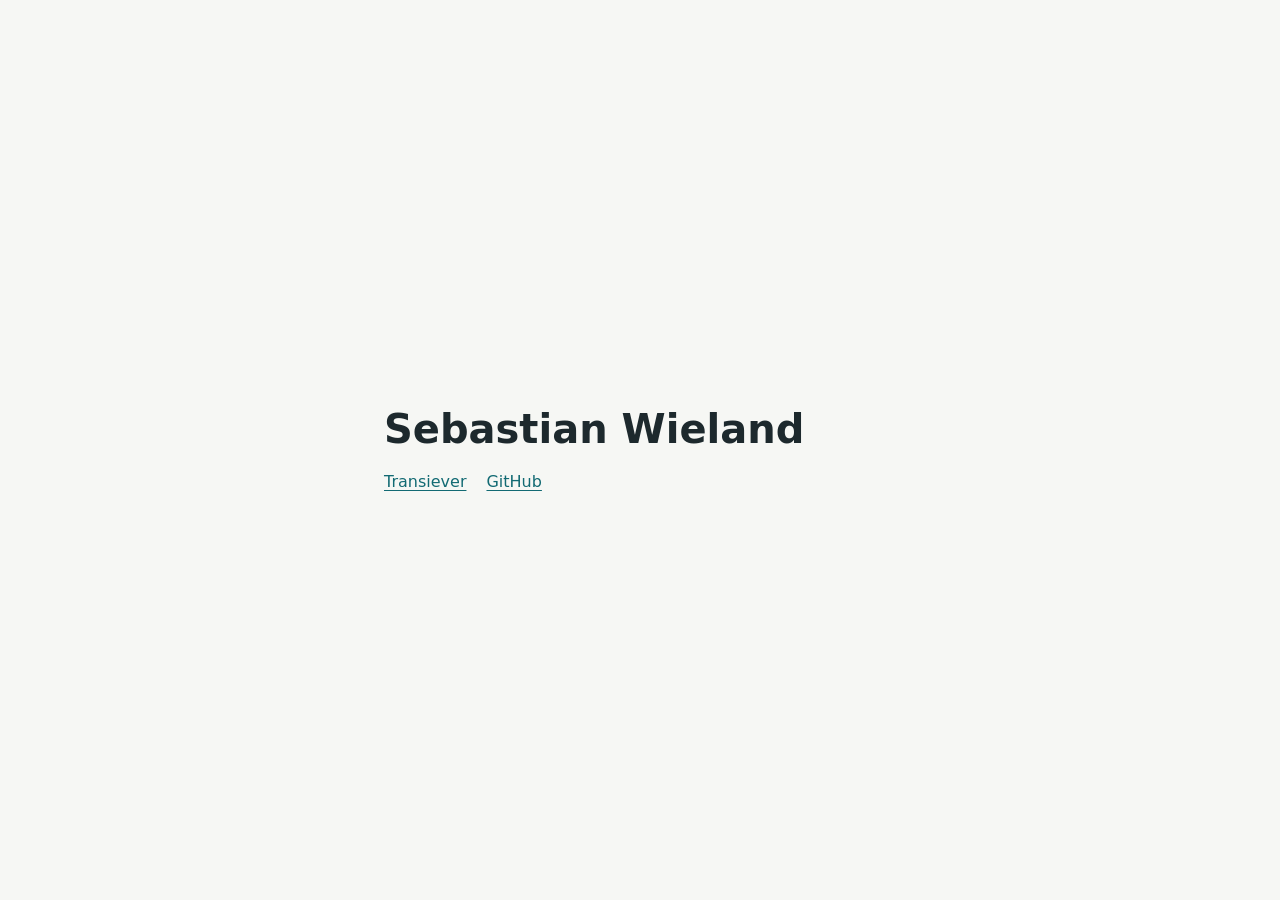
==== index.html @ 7b84cc1f "feat: add project landing page" ====
<!doctype html>
<html lang="en">
<head>
  <meta charset="utf-8">
  <meta name="viewport" content="width=device-width, initial-scale=1">
  <title>Sebastian Wieland</title>
  <meta name="description" content="Projects by Sebastian Wieland.">
  <link rel="canonical" href="https://sewieland.github.io/">
  <meta property="og:type" content="website">
  <meta property="og:title" content="Sebastian Wieland">
  <meta property="og:description" content="Projects by Sebastian Wieland.">
  <meta property="og:url" content="https://sewieland.github.io/">
  <link rel="stylesheet" href="/styles.css">
</head>
<body class="home">
  <main class="home-page">
    <h1>Sebastian Wieland</h1>
    <nav aria-label="Projects and profiles">
      <a href="/transiever/">Transiever</a>
      <a href="https://github.com/SeWieland">GitHub</a>
    </nav>
  </main>
</body>
</html>
---- styles.css ----
:root {
  color-scheme: light;
  --background: #f6f7f4;
  --surface: #ffffff;
  --text: #1d292d;
  --muted: #59676c;
  --accent: #126a73;
  --border: #d4dcda;
  font-family: system-ui, -apple-system, BlinkMacSystemFont, "Segoe UI", sans-serif;
}

* {
  box-sizing: border-box;
}

html {
  background: var(--background);
}

body {
  min-height: 100vh;
  margin: 0;
  color: var(--text);
  background: var(--background);
  font-size: 1rem;
  line-height: 1.65;
}

a {
  color: var(--accent);
  text-decoration-thickness: 0.08em;
  text-underline-offset: 0.18em;
}

a:hover {
  text-decoration-thickness: 0.14em;
}

a:focus-visible {
  outline: 3px solid var(--accent);
  outline-offset: 4px;
}

h1,
h2,
h3,
p {
  margin-top: 0;
}

h1,
h2,
h3 {
  line-height: 1.2;
}

h2 {
  margin-bottom: 1.5rem;
  font-size: 1.45rem;
}

h3 {
  margin-bottom: 0.75rem;
  font-size: 1.15rem;
}

code {
  font-family: ui-monospace, "Cascadia Code", "Segoe UI Mono", monospace;
  font-size: 0.92em;
}

.home {
  display: grid;
  place-items: center;
  padding: 2rem;
}

.home-page {
  width: min(100%, 32rem);
}

.home-page h1 {
  margin-bottom: 1rem;
  font-size: clamp(1.8rem, 8vw, 2.5rem);
}

.home-page nav {
  display: flex;
  gap: 1.25rem;
}

.page-shell {
  width: min(100% - 2.5rem, 68rem);
  margin-inline: auto;
}

.site-header {
  display: flex;
  align-items: baseline;
  justify-content: space-between;
  gap: 1rem;
  padding-block: 1.5rem;
  border-bottom: 1px solid var(--border);
}

.wordmark {
  color: var(--text);
  font-weight: 700;
  text-decoration: none;
}

.quiet-link {
  color: var(--muted);
  font-size: 0.92rem;
}

.hero {
  max-width: 48rem;
  padding-block: clamp(4rem, 10vw, 7rem);
}

.hero h1 {
  max-width: 16ch;
  margin-bottom: 1.25rem;
  font-size: clamp(2.4rem, 7vw, 4.5rem);
  letter-spacing: -0.035em;
}

.hero p {
  max-width: 42rem;
  margin-bottom: 0;
  color: var(--muted);
  font-size: clamp(1.05rem, 2.3vw, 1.25rem);
}

main > section:not(.hero) {
  padding-block: 3.5rem;
  border-top: 1px solid var(--border);
}

.tool-grid {
  display: grid;
  grid-template-columns: repeat(3, 1fr);
  gap: 1rem;
}

.tool {
  padding: 1.5rem;
  background: var(--surface);
  border: 1px solid var(--border);
}

.tool p:last-child {
  margin-bottom: 0;
  color: var(--muted);
}

.tool-meta {
  margin-bottom: 0.75rem;
  color: var(--muted);
  font-size: 0.78rem;
  font-weight: 650;
  letter-spacing: 0.06em;
  text-transform: uppercase;
}

.install-grid {
  display: grid;
  grid-template-columns: repeat(2, minmax(0, 1fr));
  gap: 1.5rem;
}

pre {
  overflow-x: auto;
  margin: 0;
  padding: 1.25rem;
  color: var(--text);
  background: var(--surface);
  border: 1px solid var(--border);
  line-height: 1.55;
}

.note {
  margin-top: 0.75rem;
  color: var(--muted);
  font-size: 0.92rem;
}

.flow {
  padding: 1.25rem;
  background: var(--surface);
  border-left: 4px solid var(--accent);
  font-size: clamp(1rem, 3vw, 1.25rem);
}

.relationship > p:last-child {
  max-width: 45rem;
  margin-bottom: 0;
  color: var(--muted);
}

footer {
  padding-block: 2rem 3rem;
  color: var(--muted);
  border-top: 1px solid var(--border);
  font-size: 0.9rem;
}

@media (max-width: 48rem) {
  .tool-grid,
  .install-grid {
    grid-template-columns: 1fr;
  }

  .hero {
    padding-block: 4rem;
  }
}

@media (max-width: 28rem) {
  .page-shell {
    width: min(100% - 1.5rem, 68rem);
  }

  .site-header {
    align-items: flex-start;
    flex-direction: column;
  }
}
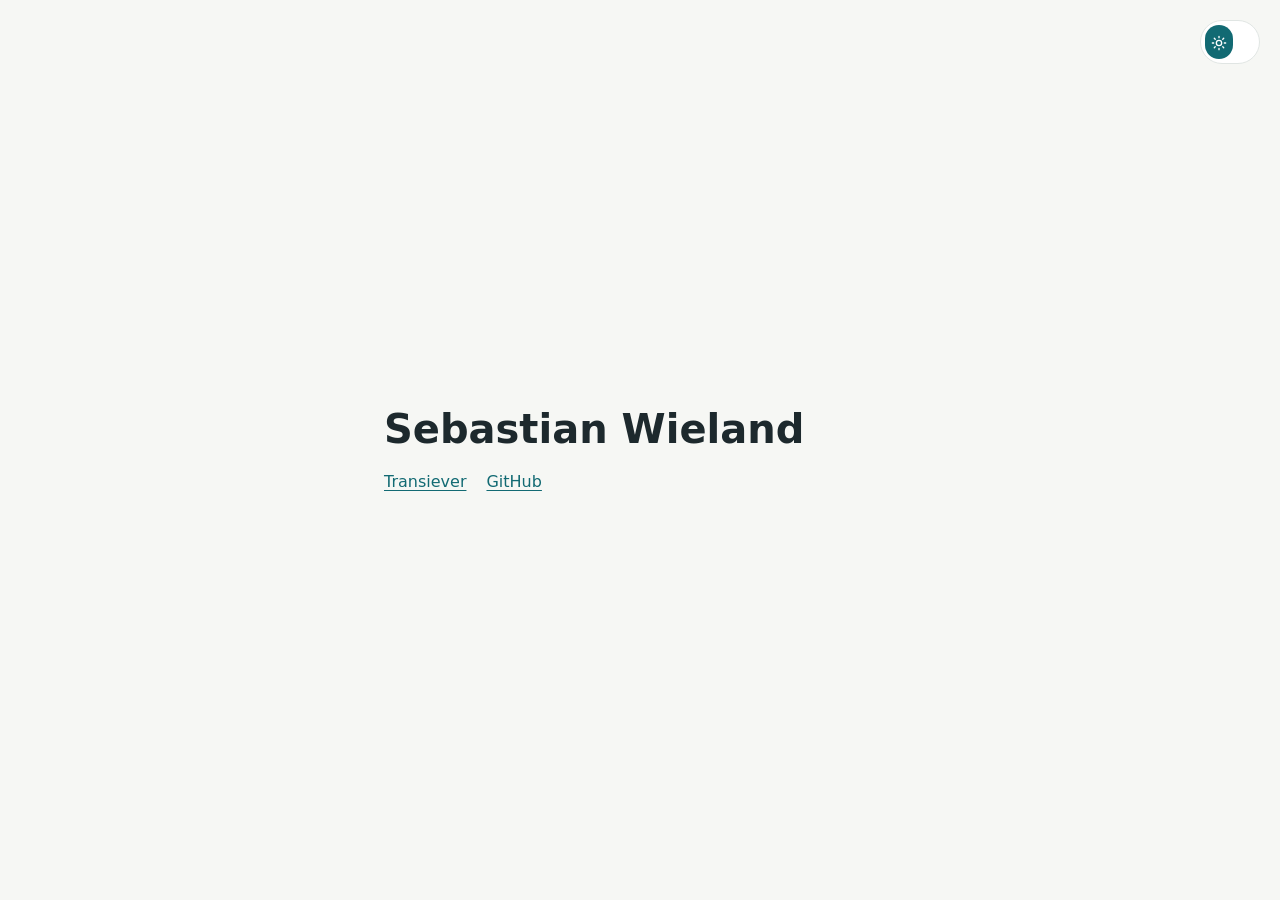
==== commit 31ff30db: "feat: polish Transiever landing page" ====
--- a/index.html
+++ b/index.html
@@ -4,16 +4,33 @@
   <meta charset="utf-8">
   <meta name="viewport" content="width=device-width, initial-scale=1">
   <title>Sebastian Wieland</title>
-  <meta name="description" content="Projects by Sebastian Wieland.">
+  <meta name="description" content="Open-source projects by Sebastian Wieland, including Transiever Sieve and ManageSieve tools.">
   <link rel="canonical" href="https://sewieland.github.io/">
+  <link rel="icon" href="/assets/favicon.svg" type="image/svg+xml">
   <meta property="og:type" content="website">
   <meta property="og:title" content="Sebastian Wieland">
-  <meta property="og:description" content="Projects by Sebastian Wieland.">
+  <meta property="og:description" content="Open-source projects by Sebastian Wieland, including Transiever Sieve and ManageSieve tools.">
   <meta property="og:url" content="https://sewieland.github.io/">
+  <meta property="og:image" content="https://sewieland.github.io/assets/transiever-social.png">
+  <meta property="og:image:alt" content="Transiever: Sieve and ManageSieve tools">
+  <meta name="twitter:card" content="summary_large_image">
+  <script type="application/ld+json">
+    {"@context":"https://schema.org","@type":"Person","name":"Sebastian Wieland","url":"https://sewieland.github.io/","sameAs":["https://github.com/SeWieland"]}
+  </script>
+  <script src="/theme.js"></script>
   <link rel="stylesheet" href="/styles.css">
 </head>
 <body class="home">
   <main class="home-page">
+    <button class="theme-toggle home-theme-toggle" type="button" aria-label="Dark mode" aria-pressed="false" hidden>
+      <svg class="theme-icon theme-icon-sun" aria-hidden="true" viewBox="0 0 24 24" fill="none" stroke="currentColor" stroke-width="2" stroke-linecap="round">
+        <circle cx="12" cy="12" r="4"></circle>
+        <path d="M12 2v2M12 20v2M4.93 4.93l1.41 1.41M17.66 17.66l1.41 1.41M2 12h2M20 12h2M4.93 19.07l1.41-1.41M17.66 6.34l1.41-1.41"></path>
+      </svg>
+      <svg class="theme-icon theme-icon-moon" aria-hidden="true" viewBox="0 0 24 24" fill="none" stroke="currentColor" stroke-width="2" stroke-linecap="round">
+        <path d="M20.5 14.5A8.5 8.5 0 0 1 9.5 3.5 8.5 8.5 0 1 0 20.5 14.5Z"></path>
+      </svg>
+    </button>
     <h1>Sebastian Wieland</h1>
     <nav aria-label="Projects and profiles">
       <a href="/transiever/">Transiever</a>
--- a/styles.css
+++ b/styles.css
@@ -5,8 +5,45 @@
   --text: #1d292d;
   --muted: #59676c;
   --accent: #126a73;
-  --border: #d4dcda;
+  --border: #e0e5e3;
+  --code-surface: #eef3f1;
+  --syntax-warm: #805117;
+  --syntax-value: #435a5f;
+  --syntax-purple: #7a3f6f;
+  --surface-shadow: 0 1px 2px rgb(29 41 45 / 0.05);
   font-family: system-ui, -apple-system, BlinkMacSystemFont, "Segoe UI", sans-serif;
+}
+
+:root[data-theme="dark"] {
+  color-scheme: dark;
+  --background: #17191a;
+  --surface: #202426;
+  --text: #e7ebea;
+  --muted: #b3bcbd;
+  --accent: #82b7d3;
+  --border: #41494f;
+  --code-surface: #121617;
+  --syntax-warm: #efc380;
+  --syntax-value: #a8c9d7;
+  --syntax-purple: #dcb5d0;
+  --surface-shadow: 0 1px 2px rgb(0 0 0 / 0.28);
+}
+
+@media (prefers-color-scheme: dark) {
+  :root:not([data-theme]) {
+    color-scheme: dark;
+    --background: #17191a;
+    --surface: #202426;
+    --text: #e7ebea;
+    --muted: #b3bcbd;
+    --accent: #82b7d3;
+    --border: #41494f;
+    --code-surface: #121617;
+    --syntax-warm: #efc380;
+    --syntax-value: #a8c9d7;
+    --syntax-purple: #dcb5d0;
+    --surface-shadow: 0 1px 2px rgb(0 0 0 / 0.28);
+  }
 }
 
 * {
@@ -15,6 +52,14 @@
 
 html {
   background: var(--background);
+}
+
+@media (prefers-reduced-motion: no-preference) {
+  ::view-transition-old(root),
+  ::view-transition-new(root) {
+    animation-duration: 160ms;
+    animation-timing-function: ease-out;
+  }
 }
 
 body {
@@ -69,6 +114,32 @@
   font-size: 0.92em;
 }
 
+.syntax-command,
+.syntax-method {
+  color: var(--accent);
+  font-weight: 650;
+}
+
+.syntax-flag,
+.syntax-keyword,
+.syntax-string {
+  color: var(--syntax-warm);
+}
+
+.syntax-value {
+  color: var(--syntax-value);
+}
+
+.syntax-comment {
+  color: var(--muted);
+  font-style: italic;
+}
+
+.syntax-type,
+.syntax-variable {
+  color: var(--syntax-purple);
+}
+
 .home {
   display: grid;
   place-items: center;
@@ -96,11 +167,10 @@
 
 .site-header {
   display: flex;
-  align-items: baseline;
+  align-items: center;
   justify-content: space-between;
   gap: 1rem;
   padding-block: 1.5rem;
-  border-bottom: 1px solid var(--border);
 }
 
 .wordmark {
@@ -114,9 +184,120 @@
   font-size: 0.92rem;
 }
 
+.header-utilities {
+  position: relative;
+  display: flex;
+  align-items: center;
+  min-height: 2.75rem;
+  padding-right: 4.5rem;
+  gap: 0.75rem;
+}
+
+.header-utilities .theme-toggle {
+  position: absolute;
+  top: 0;
+  right: 0;
+}
+
+.theme-toggle {
+  position: relative;
+  display: block;
+  width: 3.75rem;
+  min-width: 3.75rem;
+  min-height: 2.75rem;
+  padding: 0.25rem;
+  color: var(--muted);
+  background: var(--surface);
+  border: 1px solid var(--border);
+  border-radius: 999px;
+  cursor: pointer;
+}
+
+.theme-toggle::before {
+  position: absolute;
+  top: 0.25rem;
+  bottom: 0.25rem;
+  left: 0.25rem;
+  width: 1.75rem;
+  content: "";
+  background: var(--accent);
+  border-radius: inherit;
+}
+
+.theme-toggle[aria-pressed="true"]::before {
+  transform: translateX(1.5rem);
+}
+
+.theme-icon {
+  position: absolute;
+  top: 0.875rem;
+  left: 0.625rem;
+  z-index: 1;
+  width: 1rem;
+  height: 1rem;
+  color: var(--surface);
+}
+
+.theme-icon-sun {
+  opacity: 1;
+  transform: scale(1);
+}
+
+.theme-icon-moon {
+  opacity: 0;
+  transform: scale(0.78) rotate(-12deg);
+}
+
+.theme-toggle[aria-pressed="true"] .theme-icon-sun {
+  opacity: 0;
+  transform: translateX(1.5rem) scale(0.78) rotate(12deg);
+}
+
+.theme-toggle[aria-pressed="true"] .theme-icon-moon {
+  opacity: 1;
+  transform: translateX(1.5rem) scale(1);
+}
+
+.theme-toggle:hover {
+  border-color: var(--accent);
+}
+
+.theme-toggle:focus-visible {
+  outline: 3px solid var(--accent);
+  outline-offset: 3px;
+}
+
+.home-theme-toggle {
+  position: fixed;
+  top: 1.25rem;
+  right: 1.25rem;
+  z-index: 1;
+}
+
+@media (prefers-reduced-motion: no-preference) {
+  .theme-toggle::before {
+    transition: transform 160ms ease-out;
+  }
+
+  .theme-icon {
+    transition: opacity 160ms ease-out, transform 160ms ease-out;
+  }
+}
+
+.site-nav {
+  display: flex;
+  gap: 1rem;
+  margin-left: auto;
+  font-size: 0.92rem;
+}
+
+.site-nav a {
+  color: var(--muted);
+}
+
 .hero {
   max-width: 48rem;
-  padding-block: clamp(4rem, 10vw, 7rem);
+  padding-block: clamp(3.5rem, 8vw, 5.5rem);
 }
 
 .hero h1 {
@@ -133,21 +314,89 @@
   font-size: clamp(1.05rem, 2.3vw, 1.25rem);
 }
 
-main > section:not(.hero) {
+main > section:not(.hero):not(.guide-hero) {
   padding-block: 3.5rem;
-  border-top: 1px solid var(--border);
 }
 
 .tool-grid {
   display: grid;
-  grid-template-columns: repeat(3, 1fr);
+  grid-template-columns: repeat(2, minmax(0, 1fr));
   gap: 1rem;
+}
+
+.guide-grid {
+  display: grid;
+  grid-template-columns: repeat(2, minmax(0, 1fr));
+  gap: 1rem;
+}
+
+.guide-card {
+  padding: 1.5rem;
+  background: var(--surface);
+  box-shadow: var(--surface-shadow);
+  border-radius: 0.75rem;
+}
+
+.guide-card p:last-child {
+  margin-bottom: 0;
+  color: var(--muted);
+}
+
+.breadcrumb {
+  margin: 1.5rem 0 0;
+  color: var(--muted);
+  font-size: 0.92rem;
+}
+
+.guide-hero {
+  max-width: 52rem;
+  padding-block: clamp(3rem, 7vw, 5rem);
+  border-top: 0;
+}
+
+.guide-hero h1 {
+  max-width: 20ch;
+  margin-bottom: 1.25rem;
+  font-size: clamp(2.25rem, 6vw, 4rem);
+  letter-spacing: -0.03em;
+}
+
+.guide-hero p {
+  max-width: 46rem;
+  margin-bottom: 0;
+  color: var(--muted);
+  font-size: clamp(1.05rem, 2.3vw, 1.2rem);
+}
+
+.guide-content {
+  max-width: 52rem;
+}
+
+.guide-content ul {
+  padding-left: 1.25rem;
+}
+
+.guide-content li + li {
+  margin-top: 0.5rem;
+}
+
+.callout {
+  padding: 1.25rem;
+  background: var(--surface);
+  border-left: 3px solid var(--accent);
+  box-shadow: var(--surface-shadow);
+  border-radius: 0.75rem;
+}
+
+.callout p:last-child {
+  margin-bottom: 0;
 }
 
 .tool {
   padding: 1.5rem;
   background: var(--surface);
-  border: 1px solid var(--border);
+  box-shadow: var(--surface-shadow);
+  border-radius: 0.75rem;
 }
 
 .tool p:last-child {
@@ -170,14 +419,131 @@
   gap: 1.5rem;
 }
 
+.install-grid > * {
+  min-width: 0;
+}
+
 pre {
+  box-sizing: border-box;
+  max-width: 100%;
   overflow-x: auto;
   margin: 0;
   padding: 1.25rem;
   color: var(--text);
+  background: var(--code-surface);
+  white-space: pre;
+  box-shadow: var(--surface-shadow);
+  border-radius: 0.75rem;
+  line-height: 1.55;
+}
+
+pre.copy-enabled {
+  padding: 1.25rem 4.75rem 1.25rem 1.25rem;
+}
+
+.code-block {
+  position: relative;
+}
+
+.copy-button {
+  position: absolute;
+  top: 0.75rem;
+  right: 0.75rem;
+  z-index: 1;
+  min-width: 2.75rem;
+  min-height: 2.75rem;
+  padding: 0;
+  color: var(--accent);
   background: var(--surface);
   border: 1px solid var(--border);
-  line-height: 1.55;
+  border-radius: 0.5rem;
+  cursor: pointer;
+}
+
+.copy-button::before,
+.copy-button::after {
+  position: absolute;
+  width: 0.58rem;
+  height: 0.72rem;
+  content: "";
+  border: 0.11rem solid currentColor;
+  border-radius: 0.12rem;
+}
+
+.copy-button::before {
+  top: 1.1rem;
+  left: 0.92rem;
+  opacity: 0.65;
+}
+
+.copy-button::after {
+  top: 0.92rem;
+  left: 1.1rem;
+  background: var(--surface);
+}
+
+.copy-button[data-copy-state]::before {
+  top: 0.72rem;
+  left: 0;
+  width: 100%;
+  height: auto;
+  border: 0;
+  background: transparent;
+  color: var(--accent);
+  font-size: 1.1rem;
+  font-weight: 700;
+  line-height: 1;
+  opacity: 1;
+  text-align: center;
+}
+
+.copy-button[data-copy-state]::after {
+  display: none;
+}
+
+.copy-button[data-copy-state="copied"]::before {
+  content: "✓";
+}
+
+.copy-button[data-copy-state="failed"]::before {
+  content: "!";
+}
+
+.copy-button:hover {
+  border-color: var(--accent);
+}
+
+.copy-button:focus-visible {
+  outline: 3px solid var(--accent);
+  outline-offset: 3px;
+}
+
+@media (hover: hover) and (pointer: fine) {
+  .copy-button {
+    opacity: 0;
+    transition: opacity 160ms ease;
+  }
+
+  .code-block:hover .copy-button,
+  .code-block:focus-within .copy-button,
+  .copy-button[data-copy-state] {
+    opacity: 1;
+  }
+}
+
+@media (prefers-reduced-motion: reduce) {
+  .copy-button {
+    transition: none;
+  }
+}
+
+.copy-status {
+  position: fixed;
+  width: 1px;
+  height: 1px;
+  overflow: hidden;
+  clip-path: inset(50%);
+  white-space: nowrap;
 }
 
 .note {
@@ -186,11 +552,63 @@
   font-size: 0.92rem;
 }
 
-.flow {
+.pipeline {
+  display: grid;
+  grid-template-columns: minmax(0, 1.3fr) auto minmax(0, 1.4fr) auto minmax(0, 1fr);
+  align-items: start;
+  gap: 1rem;
+  margin-bottom: 1.5rem;
+}
+
+.pipeline > .flow-node {
+  margin-top: 1.7rem;
+}
+
+.pipeline-options,
+.flow-node {
+  display: grid;
+  gap: 0.4rem;
+}
+
+.flow-node {
+  min-width: 0;
   padding: 1.25rem;
   background: var(--surface);
-  border-left: 4px solid var(--accent);
-  font-size: clamp(1rem, 3vw, 1.25rem);
+  box-shadow: var(--surface-shadow);
+  border-radius: 0.75rem;
+}
+
+.pipeline-core {
+  box-shadow: inset 3px 0 0 var(--accent), var(--surface-shadow);
+}
+
+.pipeline-core strong:not(:first-of-type) {
+  margin-top: 0.75rem;
+}
+
+.pipeline-label {
+  margin-bottom: 0.65rem;
+  color: var(--muted);
+  font-size: 0.76rem;
+  font-weight: 650;
+  letter-spacing: 0.06em;
+  text-transform: uppercase;
+}
+
+.flow-node .pipeline-label {
+  margin-bottom: 0.35rem;
+}
+
+.flow-node span {
+  color: var(--muted);
+  font-size: 0.9rem;
+}
+
+.flow-arrow {
+  align-self: center;
+  color: var(--accent);
+  font-size: 1.5rem;
+  font-weight: 700;
 }
 
 .relationship > p:last-child {
@@ -202,28 +620,65 @@
 footer {
   padding-block: 2rem 3rem;
   color: var(--muted);
-  border-top: 1px solid var(--border);
   font-size: 0.9rem;
 }
 
-@media (max-width: 48rem) {
+@media (max-width: 768px) {
   .tool-grid,
-  .install-grid {
+  .install-grid,
+  .guide-grid {
     grid-template-columns: 1fr;
   }
 
   .hero {
     padding-block: 4rem;
   }
-}
-
-@media (max-width: 28rem) {
-  .page-shell {
-    width: min(100% - 1.5rem, 68rem);
-  }
-
+
+  .pipeline {
+    grid-template-columns: 1fr;
+  }
+
+  .pipeline > .flow-node {
+    margin-top: 0;
+  }
+
+  .pipeline-options {
+    grid-template-columns: repeat(2, minmax(0, 1fr));
+  }
+
+  .flow-arrow {
+    justify-self: center;
+    transform: rotate(90deg);
+  }
+}
+
+@media (max-width: 544px) {
   .site-header {
     align-items: flex-start;
     flex-direction: column;
   }
-}
+
+  .header-utilities {
+    align-self: flex-end;
+  }
+
+  .site-nav {
+    flex-wrap: wrap;
+    margin-left: 0;
+  }
+}
+
+@media (max-width: 448px) {
+  .page-shell {
+    width: min(100% - 1.5rem, 68rem);
+  }
+
+  .home-theme-toggle {
+    top: 0.75rem;
+    right: 0.75rem;
+  }
+
+  .pipeline-options {
+    grid-template-columns: 1fr;
+  }
+}
